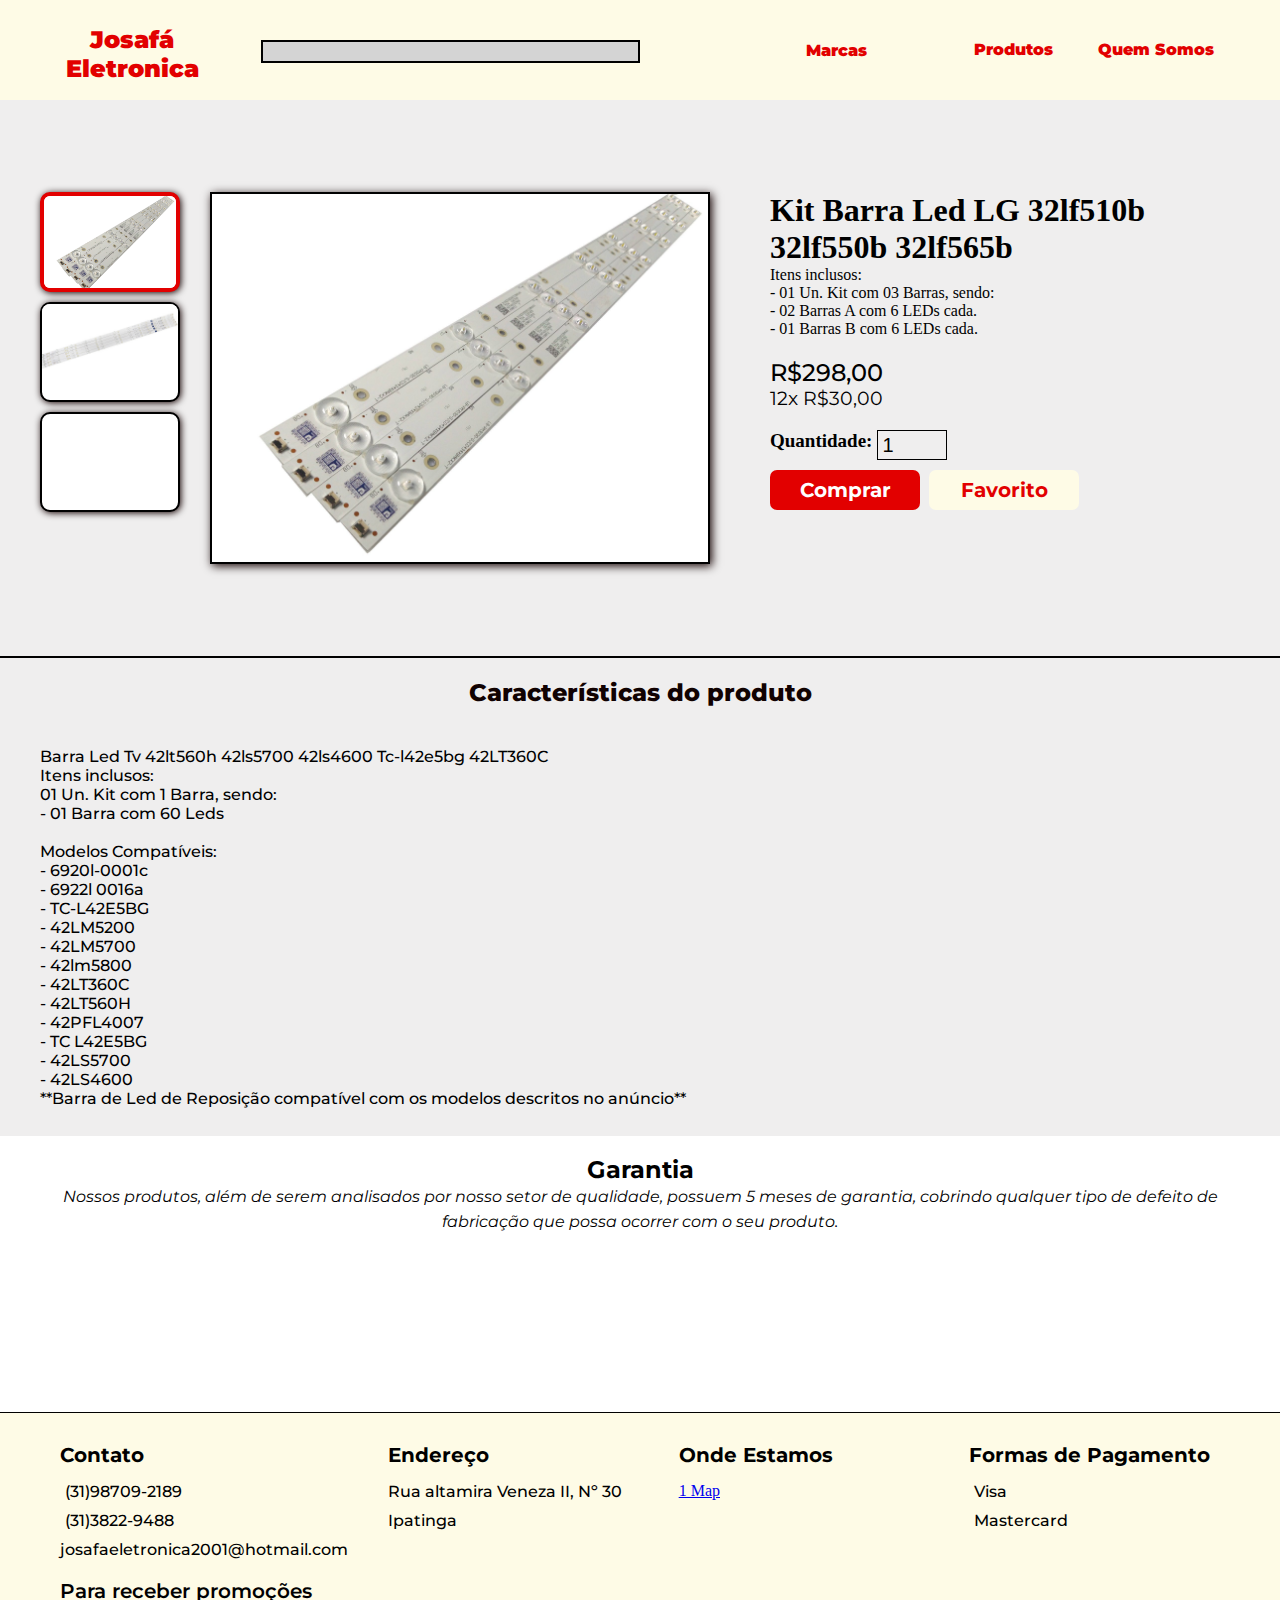
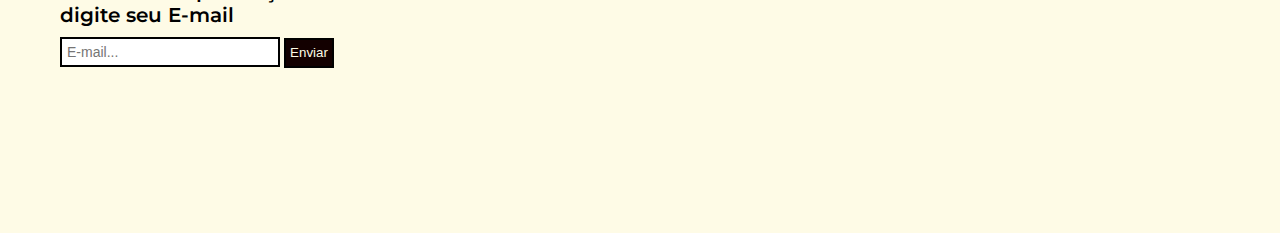
==== paginas/produto1.html @ ac7a1a13 "Primeiro upload" ====
<!DOCTYPE html>
<html lang="en">
<head>
    <meta charset="UTF-8">
    <meta http-equiv="X-UA-Compatible" content="IE=edge">
    <meta name="viewport" content="width=device-width, initial-scale=1.0">
    <link rel="stylesheet" href="../css/style.css">
   
    <link rel="preconnect" href="https://fonts.gstatic.com">
    <link rel="preconnect" href="https://fonts.gstatic.com">
    <link href="https://fonts.googleapis.com/css2?family=Montserrat:ital,wght@0,400;0,500;0,600;0,700;0,900;1,400&display=swap" rel="stylesheet">
    <link href="https://fonts.googleapis.com/css2?family=Martel:wght@300;500;600;700;800;900&display=swap" rel="stylesheet">

    <script src="https://kit.fontawesome.com/5d8e6cd696.js" crossorigin="anonymous"></script>

    <title>Josafá Eletronica</title>
</head>
<body>
    <Header>
        <div class="container">
            <a href="../index.html">
                <div class="logo"><h2>Josafá <br>Eletronica</h2></div>
            </a>
            <nav class="busca">
                <input type="text">
                <button type="submit" class="btn-buscar"><i class="fa fa-search" style="font-size: 19px;"></i></button>

            </nav>

            <nav class="navbar">
                <button class="navbarbtn">Marcas<i class="fa fa-caret-down"></i></button>
                <div class="navbar-content">
                    <a href="#Lg">LG</a>
                    <a href="#Samsung">Samsung</a>
                    <a href="#Philco">Philco</a>
                </div>
            </nav>

            <nav class="menu">

                <ul>
                    <li><a href="">Produtos</a></li>
                    <li><a href="">Quem Somos</a></li>
                </ul>
            </nav>
            <div class="clear"></div>
            </div>
        </div>
    </Header>

    <main>
        <section class="secao-produto">
            <div class="imagens">

                <div class="imagens-lateral">
                    <div class="imagem">
                        <img src="image.jpg" alt="barra de led">
                    </div>
                    
                    <div class="imagem">
                        <img src="image2.jpg" alt="">
                    </div>

                    <div class="imagem">
                        <img src="https://www.eletropartscomponentes.com.br/wp-content/uploads/2019/06/004-4309.jpg" alt="">
                    </div>
                </div>
                
                <div class="imagem-ativa">

                        
                        <img src="image.jpg" alt="barra de led" >
                       
                        
                        <img  src="image2.jpg" alt="">
                      
    
     
                        <img src="https://www.eletropartscomponentes.com.br/wp-content/uploads/2019/06/004-4309.jpg" alt="">
                        
                    </div>
            

            </div>
            <div class="descricao">
                <h1>Kit Barra Led LG 32lf510b 32lf550b 32lf565b</h1>
                <p>Itens inclusos:<br>
                    - 01 Un. Kit com 03 Barras, sendo: <br>
                    - 02 Barras A com 6 LEDs cada. <br>
                    - 01 Barras B com 6 LEDs cada.</p>
                
                <h2>R$298,00</h2>
                <h3>12x R$30,00</h3>
                
                <div class="quantidade">
                    <h1>Quantidade:</h1>
                    <input type="number" value="1" min="1"><br>
                </div>
                
                <button id="comprar">Comprar</button>
                <button id="favorito">Favorito</button>


            </div>

        </section>

        <section class="section-info">
            <div class="infos-produto">
                <div class="info1">
                    <h2>Características do produto</h2>
                    <p>Barra Led Tv 42lt560h 42ls5700 42ls4600 Tc-l42e5bg 42LT360C <br>
                         
                        Itens inclusos: <br>
                        01 Un. Kit com 1 Barra, sendo:  <br>
                        - 01 Barra com 60 Leds <br><br>
                         
                        Modelos Compatíveis: <br>
                        - 6920l-0001c <br>
                        - 6922l 0016a <br>
                        - TC-L42E5BG <br>
                        - 42LM5200 <br>
                        - 42LM5700 <br>
                        - 42lm5800 <br>
                        - 42LT360C <br>
                        - 42LT560H <br>
                        - 42PFL4007 <br>
                        - TC L42E5BG <br>
                        - 42LS5700 <br>
                        - 42LS4600 <br>
                         
                         
                        **Barra de Led de Reposição compatível com os modelos descritos no anúncio** <br>

                </div>
            </div>
        </section>

        <section class="info-box">
            <div class="info">

                <div class="box">
                    <h2>Garantia</h2>
                    <i class="fas fas fa-certificate" style="font-size: 30px;"></i>
                    <p>Nossos produtos, além de serem analisados por nosso setor de qualidade, possuem 5 meses de garantia, cobrindo qualquer tipo de defeito de fabricação que possa ocorrer com o seu produto.</p>
                </div>
            </div>
        </section>

    </main>


    

    <footer>
        <section class="rodape">
            <div class="foot">
                <h2>Contato</h2>
                <p class="zap"><i class="fab fa-whatsapp" style="font-weight:600; margin-right: 5px;"></i>(31)98709-2189</p>
                <p class="tel"><i class="fas fa-phone" style="font-weight:600; margin-right: 5px;"></i>(31)3822-9488</p>
                <p>josafaeletronica2001@hotmail.com</p>
   
                <h3>Para receber promoções digite seu E-mail</h3>
                <input type="text" id="email" placeholder="E-mail...">
                <button>Enviar</button>


            </div>
            <div class="foot">
                <h2>Endereço</h2>
                <p>Rua altamira Veneza II, Nº 30</p>
                <p>Ipatinga</p>

            </div>

            <div class="foot">
                <h2>Onde Estamos</h2>
                <div id="wrapper-9cd199b9cc5410cd3b1ad21cab2e54d3">
                    <div id="map-9cd199b9cc5410cd3b1ad21cab2e54d3"></div><script>(function () {
                    var setting = {"height":300,"width":250,"zoom":17,"queryString":"Josafá Eletrônica","place_id":"ChIJx6hPdEsAsAARrNQATsSf3us","satellite":false,"centerCoord":[-19.462014005611643,-42.5272567],"cid":"0xebde9fc44e00d4ac","lang":"pt","cityUrl":"/brazil/ipatinga-40793","cityAnchorText":"","id":"map-9cd199b9cc5410cd3b1ad21cab2e54d3","embed_id":"525858"};
                    var d = document;
                    var s = d.createElement('script');
                    s.src = 'https://1map.com/js/script-for-user.js?embed_id=525858';
                    s.async = true;
                    s.onload = function (e) {
                      window.OneMap.initMap(setting)
                    };
                    var to = d.getElementsByTagName('script')[0];
                    to.parentNode.insertBefore(s, to);
                  })();</script><a href="https://1map.com/pt/map-embed">1 Map</a></div>

            </div>

            <div class="foot">
                <h2>Formas de Pagamento</h2>
                <p><i class="fab fa-cc-visa" style="font-weight:600; margin-right: 5px; "></i>Visa</p>
                <p><i class="	fab fa-cc-mastercard" style="font-weight:600; margin-right: 5px;"></i>Mastercard</p>
            </div>
        </section>
    </footer>
   
    <script src="./produto.js"></script>
</body>
</html>
---- css/style.css ----
*{
    margin: 0;
    padding: 0;
    box-sizing: border-box;
}

body{
  background-color: #efeeee;
}

.container{
    max-width: 1200px;
    margin: 0 auto;
    padding: 0 2%;
    
}
.clear{
    clear: both;
}

/* cabeçalho ou melhor todo a div menu*/
header{

    font-family: 'Montserrat', sans-serif;
    font-weight: 900;
    height: 100px;
    padding-top:25px;
    background-color: #fefbe6;
}


/* Logotipo */
.container a{
  text-decoration: none;
}

.logo{
    float: left;

}

.logo h2{
    text-align: center;
    color: #e20000;
    font-weight: 900;
} 


/* Itens do menu*/
nav.menu{
    float: right;
}

nav.busca{
    float: left;
    padding-left: 62px;
    position: relative;
    top: 15px;
}

button.btn-buscar{
    background-color: #fefbe6;
    border: none;
    text-decoration: none;
}

button.btn-buscar:hover{
    cursor: pointer;

}


nav.busca i{

    padding-left: 7px;
    vertical-align: middle;
}

nav.busca input[type=text]{
    outline: none;
    width: 379px;
    height: 23px;
    padding: 0 3px 0 3px;
    background-color: #d4d4d4;
    border: 2px solid black;
    font-family: 'Montserrat', sans-serif;
    font-weight: 600;
}

nav.menu li{

    margin-left: 40px;
    display: inline-block;
}

nav.menu ul{

    position: relative;
    top: 15px;
}



/* Subcategoria da aba marcas no menu*/
 
 

  .navbar {
    margin-left: 140px;
    float: left;
    overflow: hidden;
  }
  

  .navbar .navbarbtn {
    font-size: 16px;
    border: none;
    outline: none;
    color: #e20000;
    padding-left: 14px;
    padding-top: 16px;
    background-color: inherit;
    font-family: inherit;
    font-weight: inherit;
    margin-bottom: 10px;
  }
  

  .navbar-content {
    display: none;
    position: absolute;
    background-color: #f9f9f9;
    
    min-width: 160px;
    box-shadow: 0px 8px 16px 0px rgba(0,0,0,0.2);
    z-index: 1;
  }
  


  .navbar-content a {
    float: none;
    color: black;
    padding: 12px 10px;
    text-decoration: none;
    display: block;
    text-align: left;
  }
  

  .navbar:hover .navbarbtn {
    color: #a80000;
    cursor: pointer;
  }
  
  .navbar-content a:hover {
    background-color: #ddd;
    color: black;
  }
  

  .navbar:hover .navbar-content {
    display: block;
  }
  

/* hover dos itens menu*/

nav.menu a{
    color: #e20000;
    text-decoration: none;

}

nav.menu a:hover{
    color: #a80000;

    
}


/*

    
  _____            _               _                          
 |  __ \          (_)             | |                         
 | |__) |_ _  __ _ _ _ __   __ _  | |__   ___  _ __ ___   ___ 
 |  ___/ _` |/ _` | | '_ \ / _` | | '_ \ / _ \| '_ ` _ \ / _ \
 | |  | (_| | (_| | | | | | (_| | | | | | (_) | | | | | |  __/
 |_|   \__,_|\__, |_|_| |_|\__,_| |_| |_|\___/|_| |_| |_|\___|
              __/ |                                           
             |___/         

*/



/* Carrousel*/


.opacidade{

  width: 100%;
  height: 470px;
  background-color: black;
  opacity: 0%;
}

.main-bg{
  width: 100%;
  height: 470px;
  margin: 0 auto;
  background-color: white;
}

.main-bg .balls{

  text-align: center;
  position: absolute;
  width: 100%;
  margin-top: 440px;
}

.main-bg .ball{
  cursor: pointer;
  margin: 0 8px;
  display: inline-block;
  height: 25px;
  width: 25px;
  border-radius: 25px;
  background-color: #e2000065;
}

.main-bg .carrousel-items{
  width: 100%;
  height: 100%;
  overflow: hidden;
  object-fit: contain;
  
}


.main-bg .carrousel-items img{
  width: 100%;
  height: auto;


}


.carrousel-items > img{
  display: none;

}


.carrousel-items> .active{

  margin-top: -28%;
  display: block;
}



.balls .active::after{
  content: '';
  display: block;
  height: inherit;
  width: inherit;
  border-radius: 25px;
  background-color: #e20000;
  transform: scale(1, 1);
  animation: bola 5s forwards linear;
}

@keyframes bola {
  to{
    transform: scale(0, 0);
  }
}









.main-bg .carrousel-items h2{
  width: 100%;
  height: 470px;
  position: absolute;
  font-family: 'Martel';
  font-size: 56px;
  color: #e20000;
  padding: 5% 0;
  padding-left: 20px;
  background-color: rgba(0, 0, 0, 0.308);

}


/* Seçao de alguns produtos*/

.main-produtos h2{
  text-align: center;
  font-family: 'Martel';
  font-weight: 800;
  font-size: 35px;
  padding: 28px 0 28px 0;
}

.main-produtos{

  text-align: center;
  width: 100%;
}

.alinhar{
  margin: 0 auto;
  display: inline-block;
}


/*Produtos*/


.produtos{
  align-items: center;
  display: flex;
}

.produtos2{
  margin: 130px auto;
  align-items: center;
  display: flex;
}

.produto1 , .produto4{
  cursor: pointer;
  background-color: white;
  width: 331px;
  height: 350px;
  box-shadow: 1px 1px 20px black;
  transition: box-shadow 0.1s linear;
}

.produto2 , .produto5{
  cursor: pointer;
  background-color: white;
  text-align: center;
  margin-left: 60px;
  width: 331px;
  height: 350px;
  box-shadow: 1px 1px 20px black;
  transition: box-shadow 0.1s linear;
}

.produto3 , .produto6{
  cursor: pointer;
  background-color: white;
  margin-left: 60px;
  text-align: center;
  width: 331px;
  height: 350px;
  box-shadow: 1px 1px 20px black;
  transition: box-shadow 0.1s linear;
}


/*imagem do produtos*/

.image{
  overflow: hidden;
  height: 186px;
  width: 331px;
  object-fit: cover;
  

}


.image img{
  width: 335px;
  height: 315px ;
  object-fit: cover;
  object-position: 0 -110px;

}

/*texto dos produtos */

.produtos a{
  text-decoration: none;
}

.infos{
  margin-left: 14px;
}


.infos h2{
  margin-top: 8px;
  padding: 0 0;
    font-family: 'Martel regular' ;
    font-size: 21px;
    text-align: start;

    color: black;
}

.infos h1{
    line-height: 40px;
    font-family: 'Martel' ;
    font-weight: bold;
    font-size: 30px;
    text-align: start;
    color: black;
}



.produto1:hover, .produto2:hover, .produto3:hover ,.produto4:hover ,.produto5:hover, .produto6:hover {

  box-shadow: 1px 1px 10px black;


  
}



/*infos*/

.info-box{
  background-color: white;
}

.info{
  text-align: center;
  max-width: 1200px;
  height: 276px;
  display: flex;
  margin: 0 auto;
  margin-top: 28px;

  padding: 19px 0;

}

.info .box{
  margin: 0 20px;
  width: 33,3%;
}

.info .box h2{
  text-align: center;
  font-family: 'Montserrat', sans-serif;
  font-weight: 700;
  
}

.info .box i{
  margin: 15px 0;
}


.info .box p{
  text-align: center;
  font-family: "Montserrat" , sans-serif;
  font-weight: 400;
  font-style: italic;
  line-height: 25px;
}



/* Footer estilo*/

footer{
  background-color: #FEFBE6;
  border-top: black solid 1px;
}

.rodape{
  
  max-width: 1200px;
  height: 400px;
  display: flex;
  margin: 20px auto;
  margin-bottom: 0;
}

.rodape .foot{
  margin: 10px 20px;
  width: 100%;
}


.foot h2{
  margin-bottom: 15px;

  font-family: 'Montserrat', sans-serif;
  font-weight: 700;
  font-size: 20px;
}

.foot h3{
  margin-top: 20px;
  margin-bottom: 10px;
  font-family: 'Montserrat', sans-serif;
  font-weight: 600;
  font-size: 20px;
}


.foot p{
  font-family: 'Montserrat', sans-serif;
  font-size: 16px;
  font-weight: 500;
  width: fit-content;
  margin-bottom: 10px;
}

.zap, .tel {
  cursor: pointer;

}

.zap:hover i{
  color: green;
  transition: color 0.2s linear;

}

.tel:hover i{
  color: blue;
  transition: color 0.2s linear;
}



.foot input{
  outline: none;
  width: 220px;
  height: 30px;
  border: 2px solid black;
  padding: 5px;
  font-size: 14px;
  transition: border-radius 0.2s;
}

.foot button{
  height: 30px;
  width: 50px;
  border: 2px solid black;
  background-color: #130000;
  color: #FEFBE6;
  transition: background-color 0.2s, border-radius 0.2s ;
}



.foot input:hover{
  cursor: text;
}
.foot button:hover{
  background-color: #E20000;
  cursor: pointer;
  border-radius: 12px;
}


.foot input:focus{
  border-radius: 12px;

}




/*
  
  _____            _                                   _       _        
 |  __ \          (_)                                 | |     | |       
 | |__) |_ _  __ _ _ _ __   __ _   _ __  _ __ ___   __| |_   _| |_ ___  
 |  ___/ _` |/ _` | | '_ \ / _` | | '_ \| '__/ _ \ / _` | | | | __/ _ \ 
 | |  | (_| | (_| | | | | | (_| | | |_) | | | (_) | (_| | |_| | || (_) |
 |_|   \__,_|\__, |_|_| |_|\__,_| | .__/|_|  \___/ \__,_|\__,_|\__\___/ 
              __/ |               | |                                   
             |___/                |_|                                   


*/



.secao-produto{
  display: flex;
  width: 1200px;
  margin: 92px auto;
}


.imagens{
  display: flex;
  
}

.imagens-lateral .imagem{
  border-radius: 10px;
  overflow: hidden;
  object-fit: contain;
  width: 140px;
  height: 100px;
  border: 2px solid black;
  margin-bottom: 10px;
  background-color: white;
  box-shadow:  1px 1px 7px #130000;
}

.imagens-lateral .imagem img{
  height: auto;
  max-width: 100%;

}

.imagens-lateral{
  width: 50px;
  height: auto;
  
}

.imagem-ativa{
  width: 500px;
  overflow: hidden;
  height: 372px;
  margin-left: 120px;
  margin-right: 60px;
  border: 2px solid black;
  background-color: white;
  box-shadow: 2px 2px 9px #130000;

  
}

.imagem-ativa img{
  height: auto;
  max-width: 100%;
  max-height: 110%;
  margin: 0 auto;
}

/*descriçao do produto*/

.descricao h1{
  font-family: 'Martel regular' ;
  font-weight: 800;
}

.descricao p{
  font-family: 'Martel regular' ;
  font-weight: 400;
  margin-bottom: 20px;
}

.descricao h2{
  font-family: 'Montserrat' ;
  font-weight: 500;
}

.descricao h3{
  font-family: 'Montserrat' ;
  font-weight: 400;
  margin-bottom: 20px;
}

.descricao .quantidade{
  display: flex;
  margin-bottom: 10px;
}

.quantidade h1{
  margin-right: 5px;
  font-size: 19px;
}

.descricao input{
  height: 30px;
  width: 70px;
  font-size: 20px;
  background-color: #EFEEEE;
  padding: 0 0 0 4px ;
  outline: none;
  border: 1px solid black;
}

.descricao #comprar{
  width: 150px;
  height: 40px;
  background-color: #E20000;
  border: none;
  color: white;
  font-family: 'Montserrat';
  font-weight: 700;
  font-size: 20px;
  border-radius: 7px;
  margin-right: 5px;
}

.descricao #favorito{
  width: 150px;
  height: 40px;
  background-color: #FEFBE6;
  border: none;
  color: #E20000;
  font-family: 'Montserrat';
  font-weight: 700;
  font-size: 20px;
  border-radius: 7px;
}


.descricao #comprar:hover{
  cursor: pointer;
  background-color: #a70000;
  transition: background-color .2s ease-in;
}

.descricao #favorito:hover{
  cursor: pointer;
  background-color: #fffad9;
  transition: background-color .2s ease-in;
}

/* Imagem ativa*/


.imagem-ativa img{
  display: none;
}

.imagem-ativa .active{
  display: block;
  
}

.imagens-lateral .active{
  border: 4px solid #E20000;
  transition: border .2s ease-in-out;
}

.imagens-lateral .imagem:hover{
  cursor: pointer;

}


/*infos produto*/

.section-info{
  border-top: 2px solid black;
}

.infos-produto{
  width: 1200px;
  margin: 0 auto;

}

.infos-produto .info1 h2{
  text-align: center;
  font-family: 'Montserrat';
  font-weight: 800; 
  color: rgb(17, 2, 2);
  margin: 20px 0 40px 0;
}
.infos-produto .info1 p{

  font-family: 'Montserrat';
  font-weight: 500; 
}
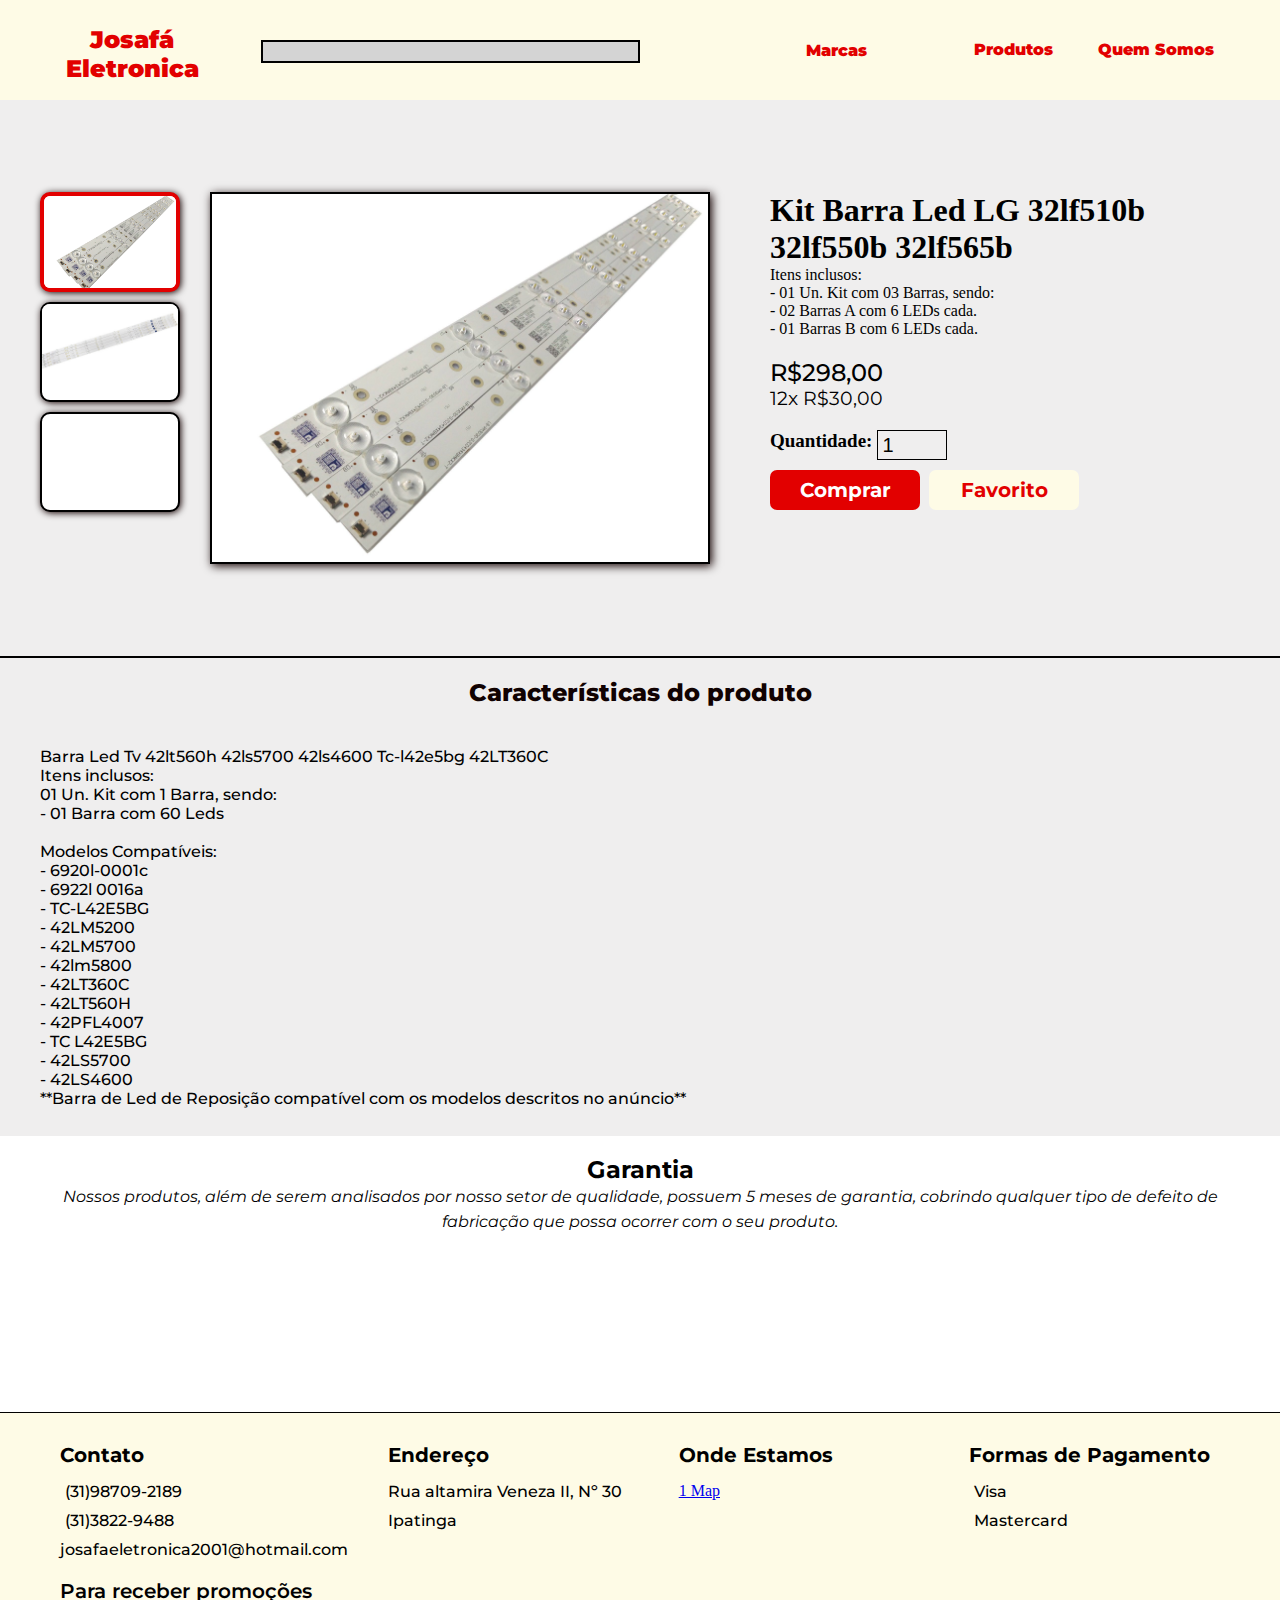
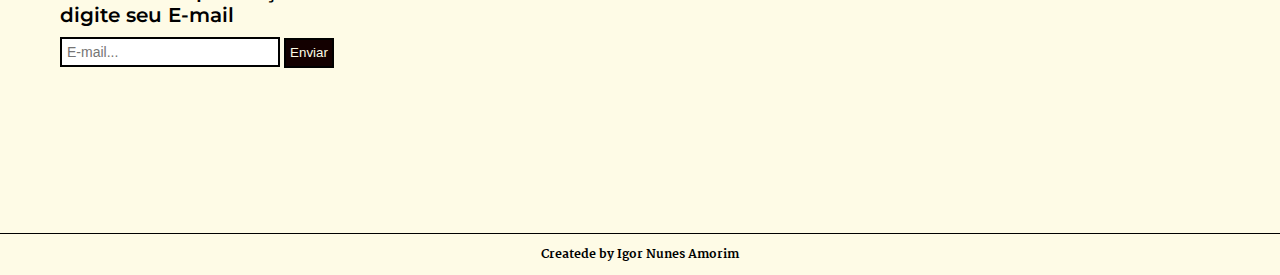
==== commit 00e3bf1a: "autor update" ====
--- a/paginas/produto1.html
+++ b/paginas/produto1.html
@@ -197,6 +197,14 @@
                 <p><i class="	fab fa-cc-mastercard" style="font-weight:600; margin-right: 5px;"></i>Mastercard</p>
             </div>
         </section>
+
+        
+        <section class="autor">
+            <div >
+                <h4>Createde by Igor Nunes Amorim</h4>
+            </div>
+        </section>
+ 
     </footer>
    
     <script src="./produto.js"></script>
--- a/css/style.css
+++ b/css/style.css
@@ -579,7 +579,17 @@
 
 }
 
-
+.autor{
+  border-top: 1px solid black;
+  text-align: center;
+  padding: 10px 0;
+}
+
+.autor h4{
+  font-family: 'Martel';
+  font-weight: 800;
+  font-size: 12px;
+}
 
 
 /*
